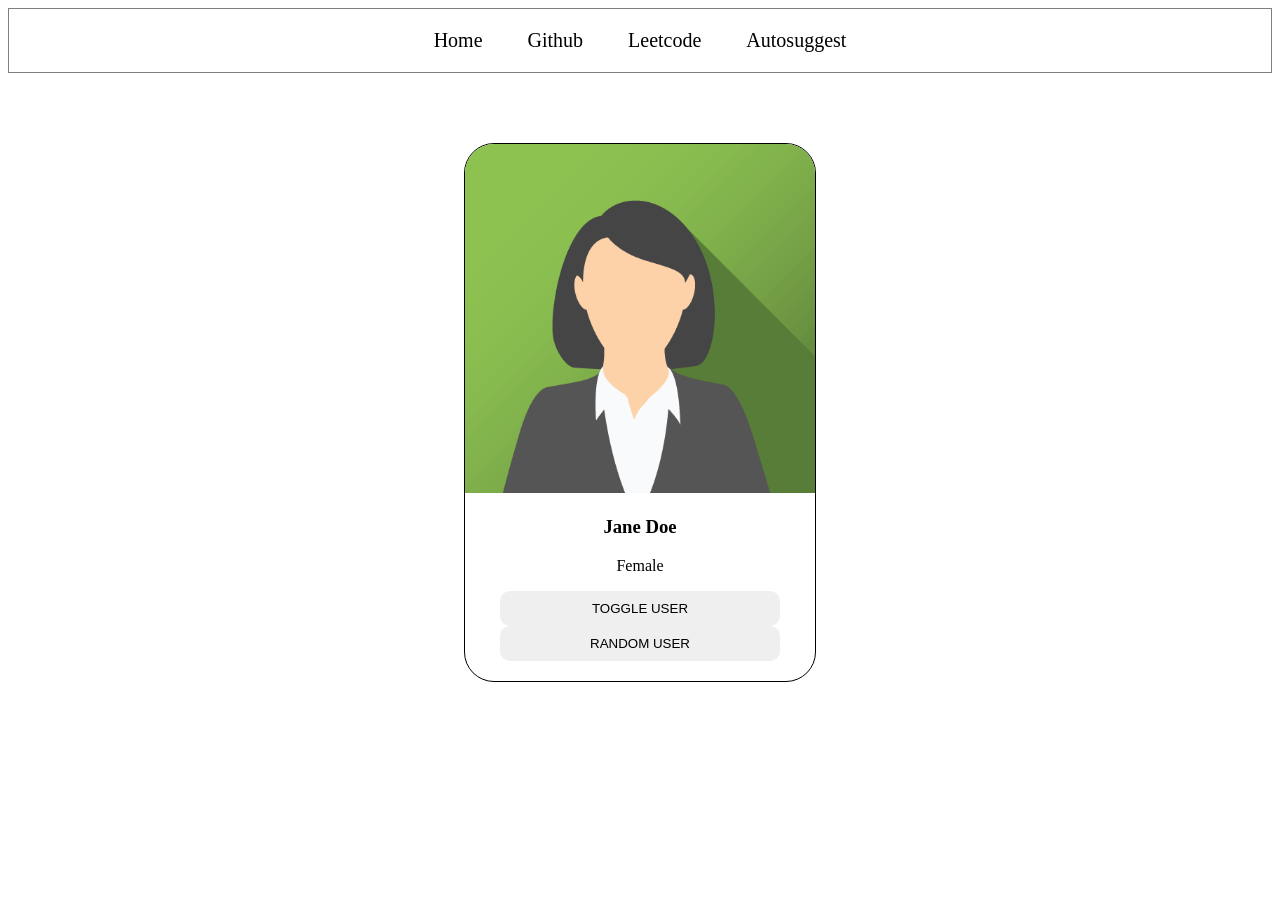
==== target/classes/static/INDEX.html @ 3a5bec2a "adding card and it's specifications" ====
<!DOCTYPE html>
<html lang="en">
<head>
    <meta charset="UTF-8">
    <meta name="viewport" content="width=device-width, initial-scale=1.0">
    <title>AutoSuggest</title>
    <link rel="stylesheet" href="index.css">
</head>
<body>
    <div class="navbar">
        <a href="">Home</a>
        <a href="https://github.com/">Github</a>
        <a href="">Leetcode</a>
        <a href="">Autosuggest</a>
     </div>
     <div class="card">
        <img src="jane.png" alt="imgae not found">
        <h3 id="user-name">Jane Doe</h3>
        <p>Female</p>
        <button>TOGGLE USER</button>
        <button>RANDOM USER</button>
     </div>
    <script src="index.js"></script>
</body>
</html>
---- target/classes/static/index.css ----
h1{
    color: blue;
    text-align: center;
}
.navbar{
    border-style: solid;
    border-width: 1px;
    border-color: gray;
    padding: 20px;
    text-align: center;
    font-size: 20px;
}

.navbar a{
    padding: 20px;
    text-decoration: none;
    color: black;
}

.navbar a:hover{
    color: blue;
    background-color: aqua;
}
.card{
    border: 1px solid black;
    width: 350px;
    border-radius: 30px;
    text-align: center;
    margin-top: 70px;
    overflow: hidden;
    margin-left: auto;
    margin-right: auto;
    padding-bottom: 20px;
    background-color: white;
}

.card img{
    width: 100%;
}
 .card button{
    padding: 10px;
    width: 80%;
    border-radius: 10px;
    border-style: none;
 }
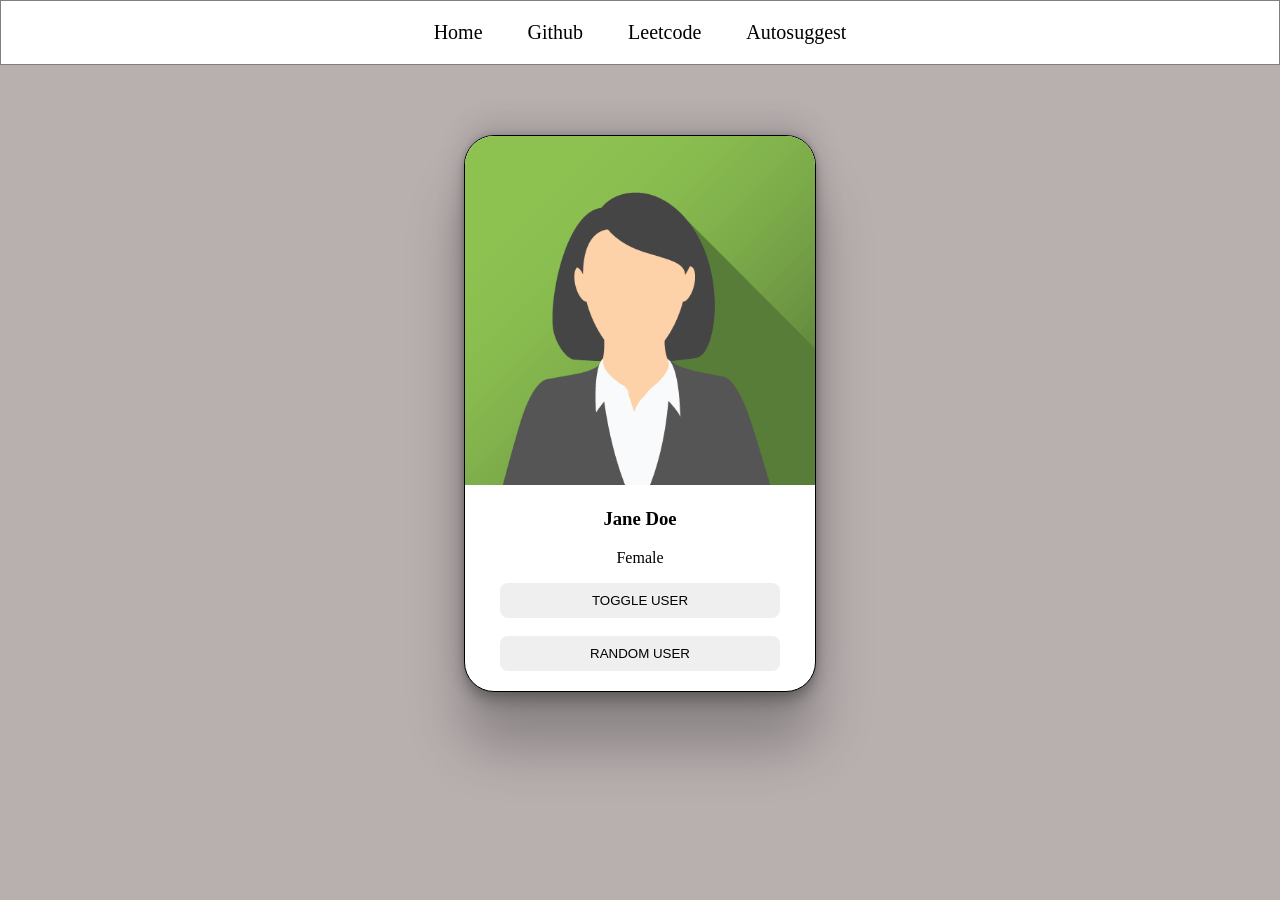
==== commit b7404298: "javasricpt changes" ====
--- a/target/classes/static/INDEX.html
+++ b/target/classes/static/INDEX.html
@@ -16,8 +16,10 @@
      <div class="card">
         <img src="jane.png" alt="imgae not found">
         <h3 id="user-name">Jane Doe</h3>
-        <p>Female</p>
-        <button>TOGGLE USER</button>
+        <p id="user-gender">Female</p>
+        <button onclick="toggerUser()">TOGGLE USER</button>
+        <br>
+        <br>
         <button>RANDOM USER</button>
      </div>
     <script src="index.js"></script>
--- a/target/classes/static/index.css
+++ b/target/classes/static/index.css
@@ -1,6 +1,6 @@
-h1{
-    color: blue;
-    text-align: center;
+body{
+    margin: 0px;
+    background-color: rgb(184,175,175)
 }
 .navbar{
     border-style: solid;
@@ -9,12 +9,14 @@
     padding: 20px;
     text-align: center;
     font-size: 20px;
+    background-color: white;
 }
 
 .navbar a{
     padding: 20px;
     text-decoration: none;
     color: black;
+    font-size: 20px;
 }
 
 .navbar a:hover{
@@ -32,6 +34,7 @@
     margin-right: auto;
     padding-bottom: 20px;
     background-color: white;
+    box-shadow: rgba(0, 0, 0, 0.25) 0px 54px 55px, rgba(0, 0, 0, 0.12) 0px -12px 30px, rgba(0, 0, 0, 0.12) 0px 4px 6px, rgba(0, 0, 0, 0.17) 0px 12px 13px, rgba(0, 0, 0, 0.09) 0px -3px 5px;
 }
 
 .card img{
@@ -40,6 +43,6 @@
  .card button{
     padding: 10px;
     width: 80%;
-    border-radius: 10px;
+    border-radius: 8px;
     border-style: none;
  }
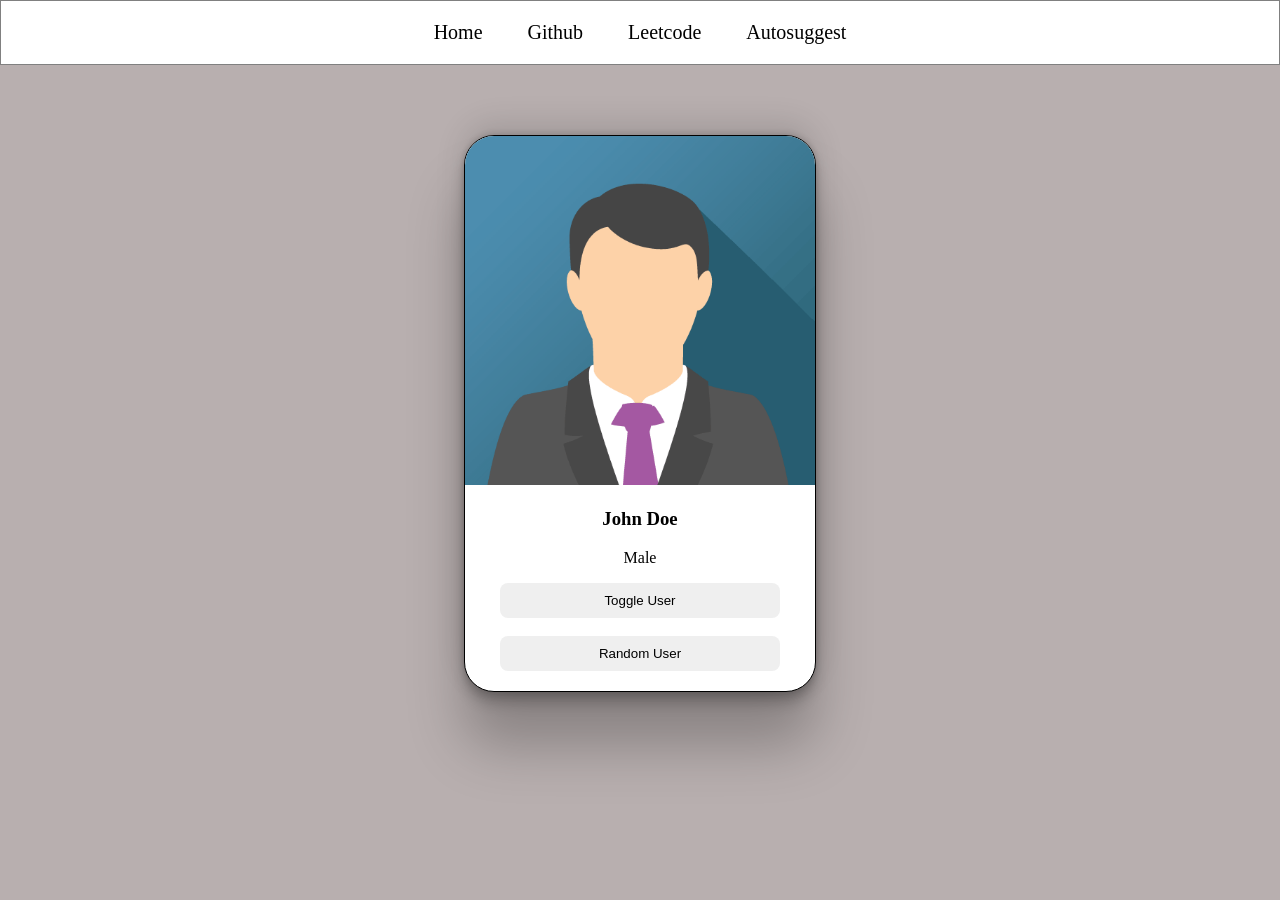
==== commit a158980f: "toggle changes" ====
--- a/target/classes/static/INDEX.html
+++ b/target/classes/static/INDEX.html
@@ -14,13 +14,13 @@
         <a href="">Autosuggest</a>
      </div>
      <div class="card">
-        <img src="jane.png" alt="imgae not found">
-        <h3 id="user-name">Jane Doe</h3>
-        <p id="user-gender">Female</p>
-        <button onclick="toggerUser()">TOGGLE USER</button>
+        <img id="user-image" src="john.png" alt="imgae not found">
+        <h3 id="user-name">John Doe</h3>
+        <p id="user-gender">Male</p>
+        <button onclick="toggerUser()">Toggle User</button>
         <br>
         <br>
-        <button>RANDOM USER</button>
+        <button>Random User</button>
      </div>
     <script src="index.js"></script>
 </body>
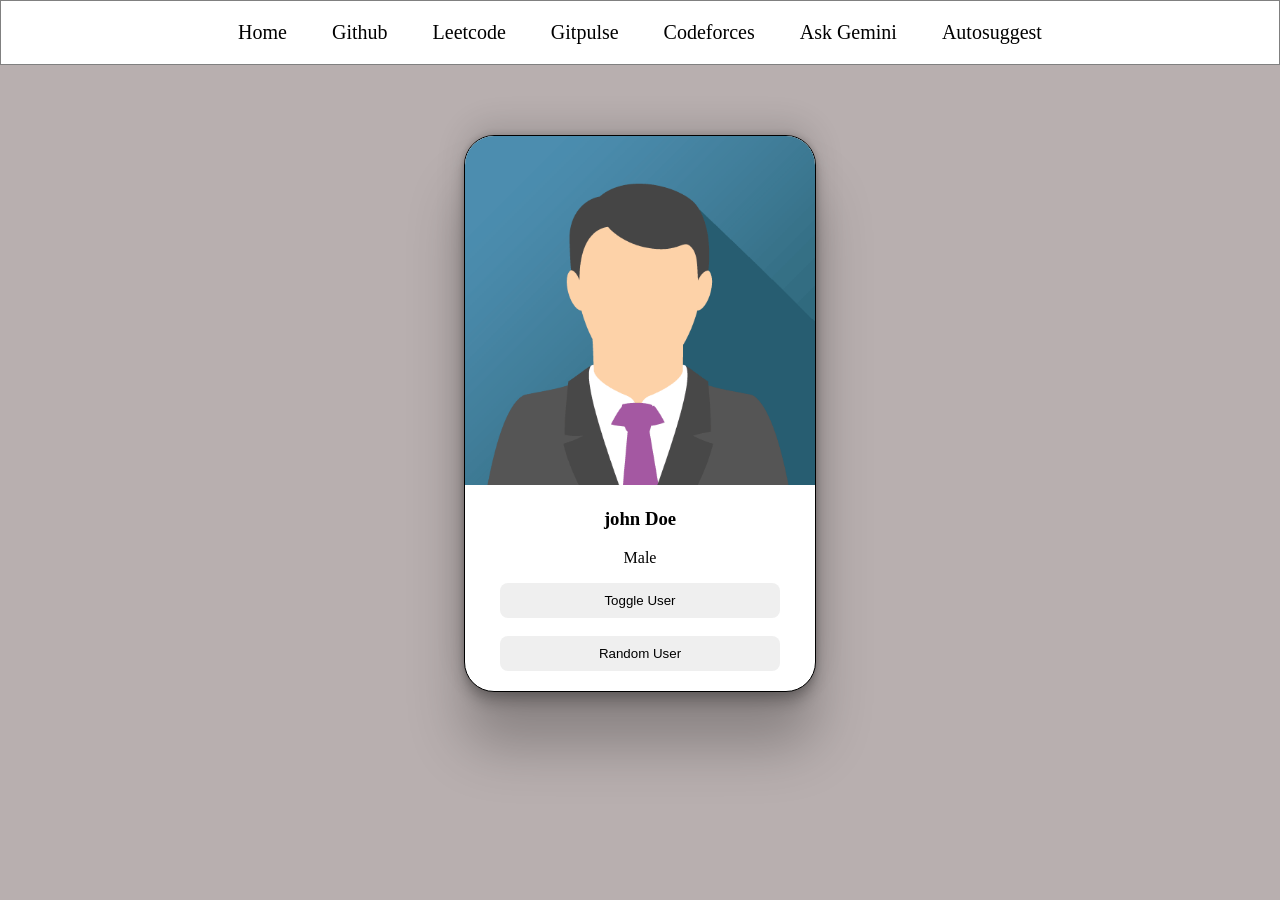
==== commit e7fbc413: "embedded features" ====
--- a/target/classes/static/INDEX.html
+++ b/target/classes/static/INDEX.html
@@ -10,17 +10,20 @@
     <div class="navbar">
         <a href="">Home</a>
         <a href="https://github.com/">Github</a>
-        <a href="">Leetcode</a>
+        <a href="leetcode-stats.html" target="_blank">Leetcode</a>
+        <a href="gitpulse.html" target="_blank">Gitpulse</a>
+        <a href="codeforces-stats.html" target="_blank">Codeforces</a>
+        <a herf="ask-gemini.html" target="_blank">Ask Gemini</a>
         <a href="">Autosuggest</a>
      </div>
      <div class="card">
         <img id="user-image" src="john.png" alt="imgae not found">
-        <h3 id="user-name">John Doe</h3>
+        <h3 id="user-name">john Doe</h3>
         <p id="user-gender">Male</p>
-        <button onclick="toggerUser()">Toggle User</button>
+        <button onclick="toggleUser()">Toggle User</button>
         <br>
         <br>
-        <button>Random User</button>
+        <button onclick="randomUser()">Random User</button>
      </div>
     <script src="index.js"></script>
 </body>
